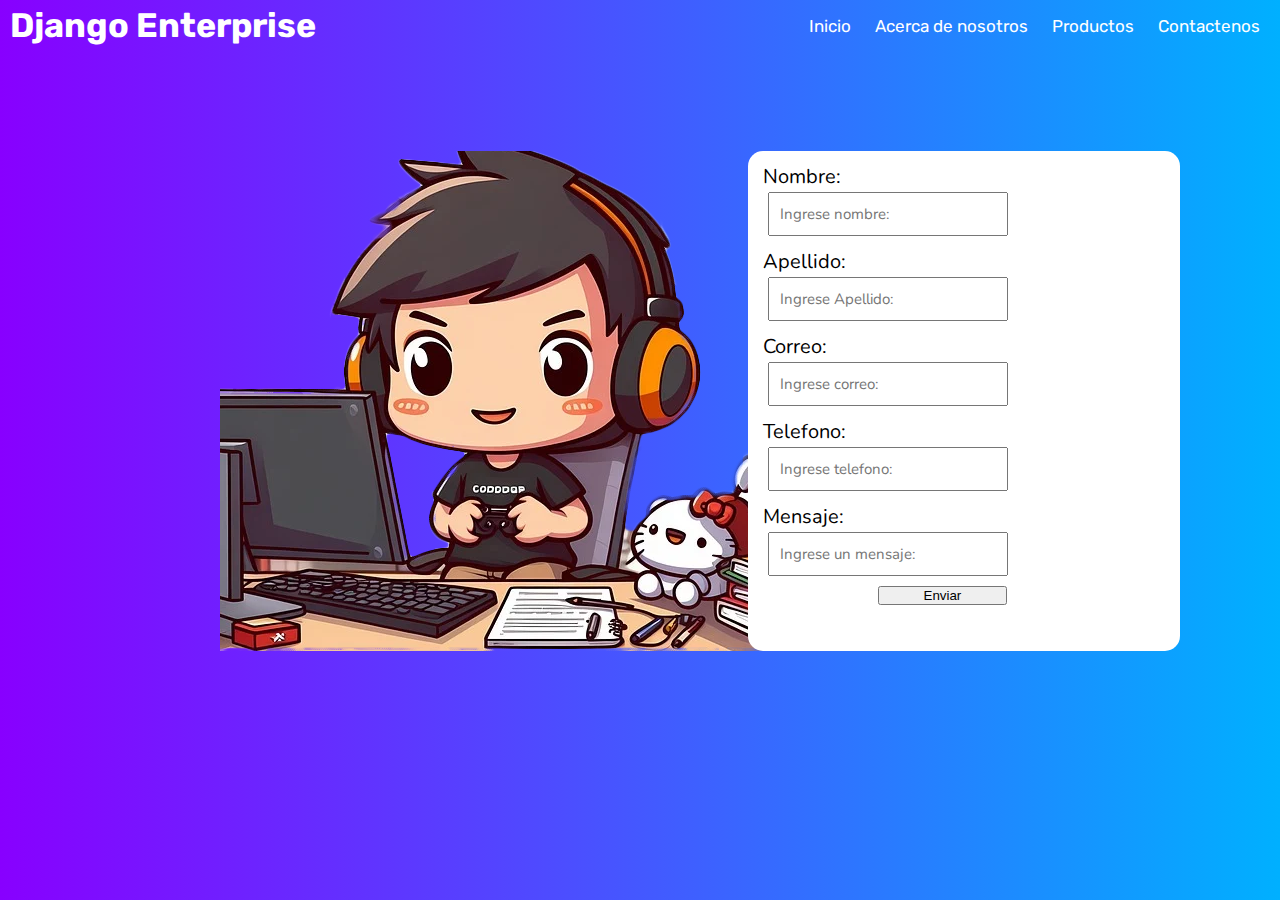
==== Contacto.html @ e96679ec "Actualizando Cambios" ====
<!DOCTYPE html>
<html lang="en">
  <head>
    <meta charset="UTF-8" />
    <meta name="viewport" content="width=device-width, initial-scale=1.0" />
    <title>Document</title>
    <link rel="stylesheet" href="/css/contacto.css" />
  </head>
  <body>
    <nav>
      <h1>Django Enterprise</h1>
      <ul>
        <li>
          <a href="/index.html">Inicio <i class="fa-solid fa-house"></i></a>
        </li>
        <li>
          <a href="#">Acerca de nosotros <i class="fa-solid fa-user"></i></a>
        </li>
        <li>
          <a href="Productos.html"
            >Productos <i class="fa-solid fa-store"></i
          ></a>
        </li>
        <li>
          <a href="/Contacto.html"
            >Contactenos <i class="fa-solid fa-phone"></i
          ></a>
        </li>
      </ul>
    </nav>
    <section>
      <img
        src="/img/contactoimagen.png"
        alt="Gamer en su setup"
        title="Gamer en su setup"
      />

      <form action="submit" autocomplete="off">
        <label for="Nombre">Nombre:</label>
        <input
          type="text"
          name="Nombre"
          id="Name"
          placeholder="Ingrese nombre:"
          class="campo"
          required
        />

        <label for="Apellido">Apellido:</label>
        <input
          type="text"
          name="Apellido"
          id="lastName"
          placeholder="Ingrese Apellido:"
          class="campo"
          required
        />

        <label for="Correo">Correo:</label>
        <input
          type="email"
          name="Correo"
          id="Email"
          placeholder="Ingrese correo:"
          class="campo"
          required
        />

        <label for="Telefono">Telefono:</label>
        <input
          type="number"
          name="Telefono"
          id="Phone"
          placeholder="Ingrese telefono:"
          class="campo"
          required
        />

        <label for="Mensaje">Mensaje:</label>
        <input
          type="textarea"
          name="Mensaje"
          id="Message"
          placeholder="Ingrese un mensaje:"
          class="campo"
          required
        />

        <button>Enviar<span></span></button>
      </form>
    </section>
  </body>
</html>
---- css/contacto.css ----
/* Dependencias */
@import url("https://fonts.googleapis.com/css2?family=Rubik&display=swap");
@import url("https://fonts.googleapis.com/css2?family=Nunito:ital,wght@0,800;1,500&display=swap");

* {
  padding: 0;
  margin: 0;
}

body {
  background: rgb(0, 176, 255);
  background: linear-gradient(
    270deg,
    rgba(0, 176, 255, 1) 0%,
    rgba(136, 0, 255, 1) 100%
  );
}

nav {
  padding: 5px 10px;
  display: flex;
  justify-content: space-between;
  font-size: 17px;
  font-family: "Rubik", sans-serif;
  align-items: center;
  color: #fff;
}

li {
  padding: 0 10px;
  display: inline;
}

a,
i {
  text-decoration: none;
  color: #fff;
}

section {
  margin-top: 5%;
  padding: 30px;
  display: grid;
  grid-template-columns: 60% 40%;
  margin: 70px;
}

section img{
  padding-left: 50px;
  margin-left: 70px;
}

section form{
  background-color: #fff;
  border-radius: 15px;
  font-size: 20px;
  color: black;
}

form{
  display: flex;
  flex-wrap: wrap;
  flex-direction: column;
  justify-content: center;  
  justify-content: flex-start;
}

label{
  font-family: 'Nunito', sans-serif;
  padding: 12px 15px 2px;
  text-align: left;
}

input{
  font-family: 'Nunito', sans-serif;
  padding: 10px;
  font-size: 15px;
  width: 50%;
  margin-left: 20px;
}

button{
  margin-left: 30%;
  margin-top: 10px;
  width: 30%;
}
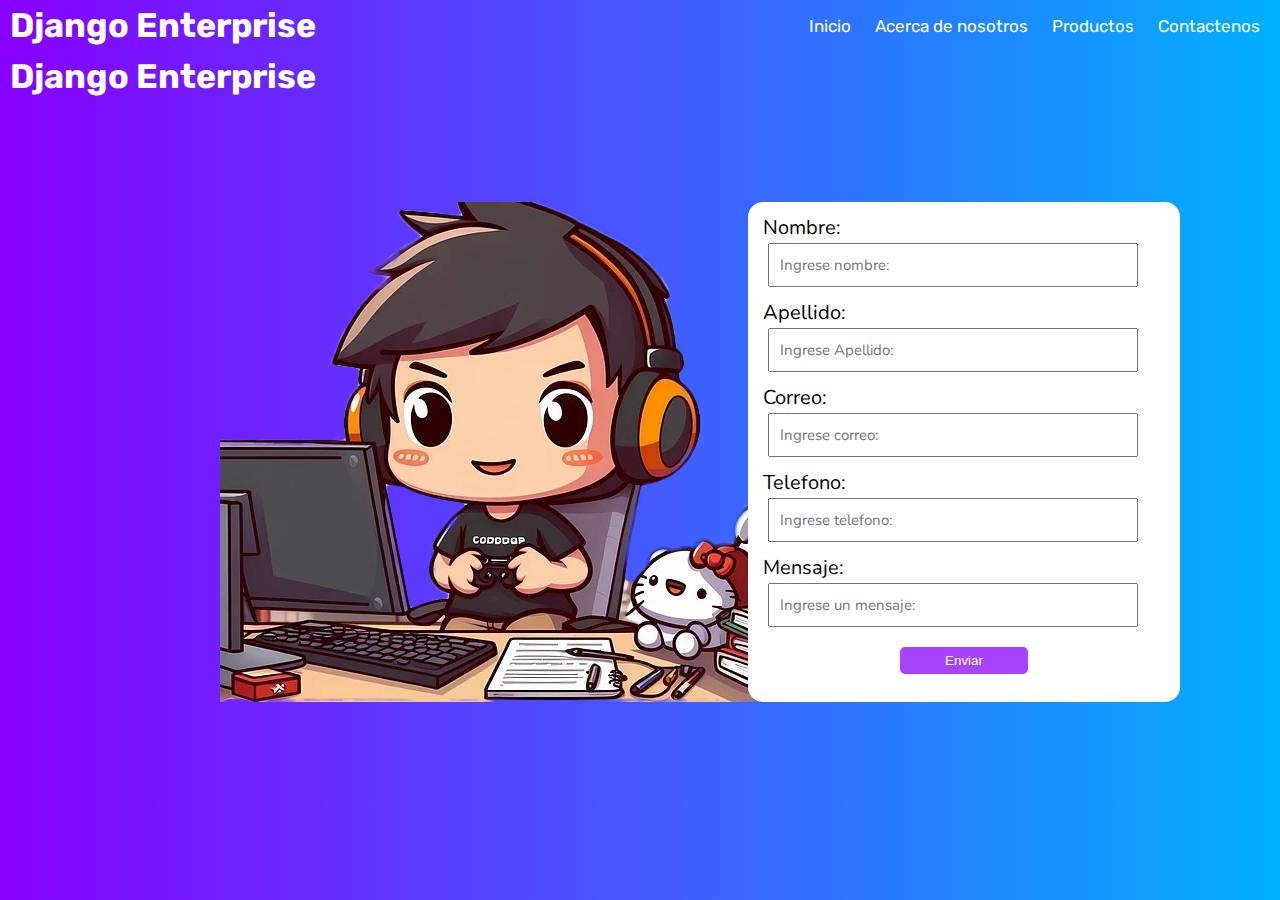
==== commit c11eac6a: "Agrego estilos y media query para mobile" ====
--- a/Contacto.html
+++ b/Contacto.html
@@ -5,9 +5,16 @@
     <meta name="viewport" content="width=device-width, initial-scale=1.0" />
     <title>Document</title>
     <link rel="stylesheet" href="/css/contacto.css" />
+    <link
+    rel="stylesheet"
+    href="https://cdnjs.cloudflare.com/ajax/libs/font-awesome/6.5.1/css/all.min.css"
+    integrity="sha512-DTOQO9RWCH3ppGqcWaEA1BIZOC6xxalwEsw9c2QQeAIftl+Vegovlnee1c9QX4TctnWMn13TZye+giMm8e2LwA=="
+    crossorigin="anonymous"
+    referrerpolicy="no-referrer"
+  />
   </head>
   <body>
-    <nav>
+    <nav class="primary-nav-bar">
       <h1>Django Enterprise</h1>
       <ul>
         <li>
@@ -27,6 +34,12 @@
           ></a>
         </li>
       </ul>
+    </nav>
+    <nav class="nav-bar-mobile">
+      <h1>Django Enterprise</h1>
+      <div class="menu-mobile">
+        <i class="fa-solid fa-bars"></i>
+      </div>
     </nav>
     <section>
       <img
@@ -86,7 +99,10 @@
           required
         />
 
-        <button>Enviar<span></span></button>
+        <div class="button-div">
+          <button type="submit">Enviar<span></span></button>
+        </div>
+
       </form>
     </section>
   </body>
--- a/css/contacto.css
+++ b/css/contacto.css
@@ -75,12 +75,58 @@
   font-family: 'Nunito', sans-serif;
   padding: 10px;
   font-size: 15px;
-  width: 50%;
+  width: 80%;
   margin-left: 20px;
 }
 
 button{
-  margin-left: 30%;
-  margin-top: 10px;
-  width: 30%;
+  margin-top: 20px;
+  width: 10vw;
+  height: 3vh;
+  border-radius: 5px;
+  border: 1px #5f5959;
+  background-color: rgba(136, 0, 255, 0.741);
+  color: #fff;
+}
+
+.button-div{
+  display: flex;
+  justify-content: center;
+}
+
+@media screen and (max-width: 480px) {
+
+  body{
+    background:  rgba(0, 176, 255, 1) ;
+  }
+
+  .primary-nav-bar {
+    display: none;
+  }
+
+  section img{
+    margin: 0px 0px 10px 70px;
+  }
+
+  img{
+    width: 150px;
+    height: 150px;
+    padding: 0;
+  }
+
+  form{
+    padding: 10px;
+  }
+
+  section {
+    margin: 0;
+    padding: 20px;
+    display: block;
+  }
+  
+  button{
+    width: 40vw;
+    height: 5vh;
+  }
+
 }